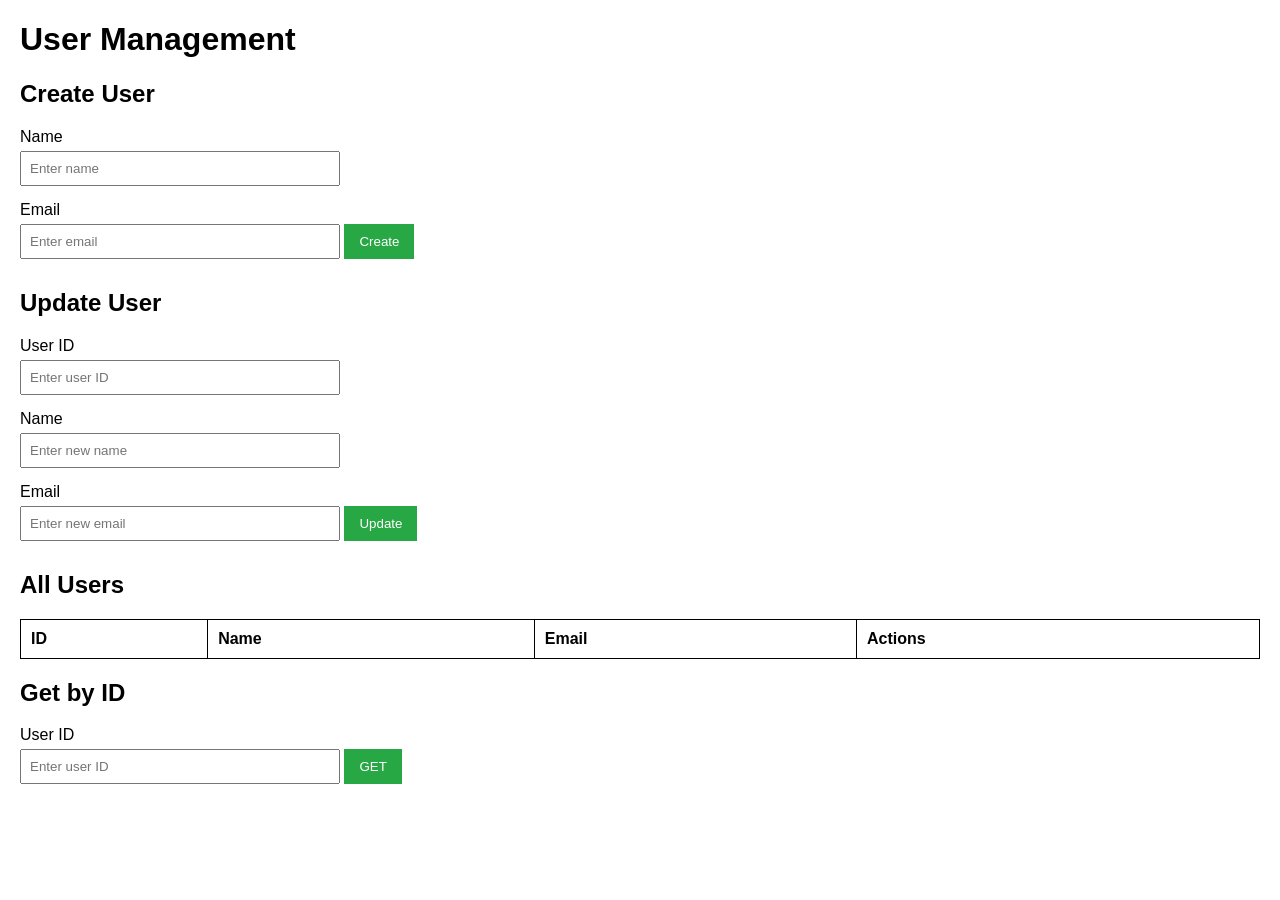
==== static/index.html @ 0af334be "KinoTime" ====
<!DOCTYPE html>
<html lang="en">
<head>
    <meta charset="UTF-8">
    <meta name="viewport" content="width=device-width, initial-scale=1.0">
    <title>CRUD App</title>
    <style>
        body {
            font-family: Arial, sans-serif;
            margin: 20px;
        }
        .form {
            margin-bottom: 20px;
        }
        .form label {
            display: block;
            margin: 5px 0;
        }
        .form input {
            padding: 8px;
            width: 300px;
            margin-bottom: 10px;
        }
        .form button {
            padding: 10px 15px;
            background-color: #28a745;
            color: white;
            border: none;
            cursor: pointer;
        }
        .form button:hover {
            background-color: #218838;
        }
        table {
            width: 100%;
            border-collapse: collapse;
        }
        table, th, td {
            border: 1px solid black;
        }
        th, td {
            padding: 10px;
            text-align: left;
        }
        .delete-button {
            background-color: #dc3545;
            color: white;
            border: none;
            padding: 5px 10px;
            cursor: pointer;
        }
        .delete-button:hover {
            background-color: #c82333;
        }
    </style>
</head>
<body>
<h1>User Management</h1>

<!-- Create User Form -->
<div class="form">
    <h2>Create User</h2>
    <label for="create-name">Name</label>
    <input type="text" id="create-name" placeholder="Enter name">
    <label for="create-email">Email</label>
    <input type="email" id="create-email" placeholder="Enter email">
    <button onclick="createUser()">Create</button>
</div>

<!-- Update User Form -->
<div class="form">
    <h2>Update User</h2>
    <label for="update-id">User ID</label>
    <input type="text" id="update-id" placeholder="Enter user ID">
    <label for="update-name">Name</label>
    <input type="text" id="update-name" placeholder="Enter new name">
    <label for="update-email">Email</label>
    <input type="email" id="update-email" placeholder="Enter new email">
    <button onclick="updateUser()">Update</button>
</div>

<!-- User List -->
<h2>All Users</h2>
<table>
    <thead>
    <tr>
        <th>ID</th>
        <th>Name</th>
        <th>Email</th>
        <th>Actions</th>
    </tr>
    </thead>
    <tbody id="user-list"></tbody>
</table>

<h2>Get by ID</h2>
<div class="form">
    <label for="id">User ID</label>
    <input type="text" id="id" placeholder="Enter user ID">
    <button onclick="getUser()">GET</button>
</div>
<div class="get-by-id"></div>

<script>
    async function fetchUsers() {
        const response = await fetch('/users');
        const data = await response.json();

        const userList = document.getElementById('user-list');
        userList.innerHTML = '';

        data.data.forEach(user => {
            const row = document.createElement('tr');

            row.innerHTML = `
            <td>${user.id}</td>
            <td>${user.name}</td>
            <td>${user.email}</td>
            <td>
                <button class="delete-button" onclick="deleteUser(${user.id})">Delete</button>
            </td>
        `;

            userList.appendChild(row);
        });
    }

    async function createUser() {
        const name = document.getElementById('create-name').value;
        const email = document.getElementById('create-email').value;

        const response = await fetch('/users', {
            method: 'POST',
            headers: { 'Content-Type': 'application/json' },
            body: JSON.stringify({ Name: name, Email: email }),
        });

        if (response.ok) {
            alert('User created successfully!');
            fetchUsers();
        } else {
            alert('Failed to create user.');
        }
    }

    async function updateUser() {
        const id = document.getElementById('update-id').value;
        const name = document.getElementById('update-name').value;
        const email = document.getElementById('update-email').value;

        const response = await fetch(`/users/${id}`, {
            method: 'PUT',
            headers: { 'Content-Type': 'application/json' },
            body: JSON.stringify({ Name: name, Email: email }),
        });

        if (response.ok) {
            alert('User updated successfully!');
            fetchUsers();
        } else {
            alert('Failed to update user.');
        }
    }

    async function deleteUser(id) {
        const response = await fetch(`/users/${id}`, {
            method: 'DELETE',
        });

        if (response.ok) {
            alert('User deleted successfully!');
            fetchUsers();
        } else {
            alert('Failed to delete user.');
        }
    }

    async function getUser() {
        // Получение значения ID из поля ввода
        const id = document.getElementById('id').value;

        if (!id) {
            alert('Please enter a valid User ID.');
            return;
        }

        const response = await fetch(`/users/${id}`, {
            method: 'GET',
        });

        if (!response.ok) {
            alert('Failed to get user.');
            return;
        }

        const data = await response.json();

        if (data && data.data) {
            const user = data.data; // Данные о пользователе

            const userInfo = document.querySelector('.get-by-id');
            userInfo.innerHTML = `
            <p><strong>ID:</strong> ${user.id}</p>
            <p><strong>Name:</strong> ${user.name}</p>
            <p><strong>Email:</strong> ${user.email}</p>
        `;
        } else {
            alert('User not found.');
        }
    }

    // Fetch and display users on page load
    fetchUsers();
</script>
</body>
</html>
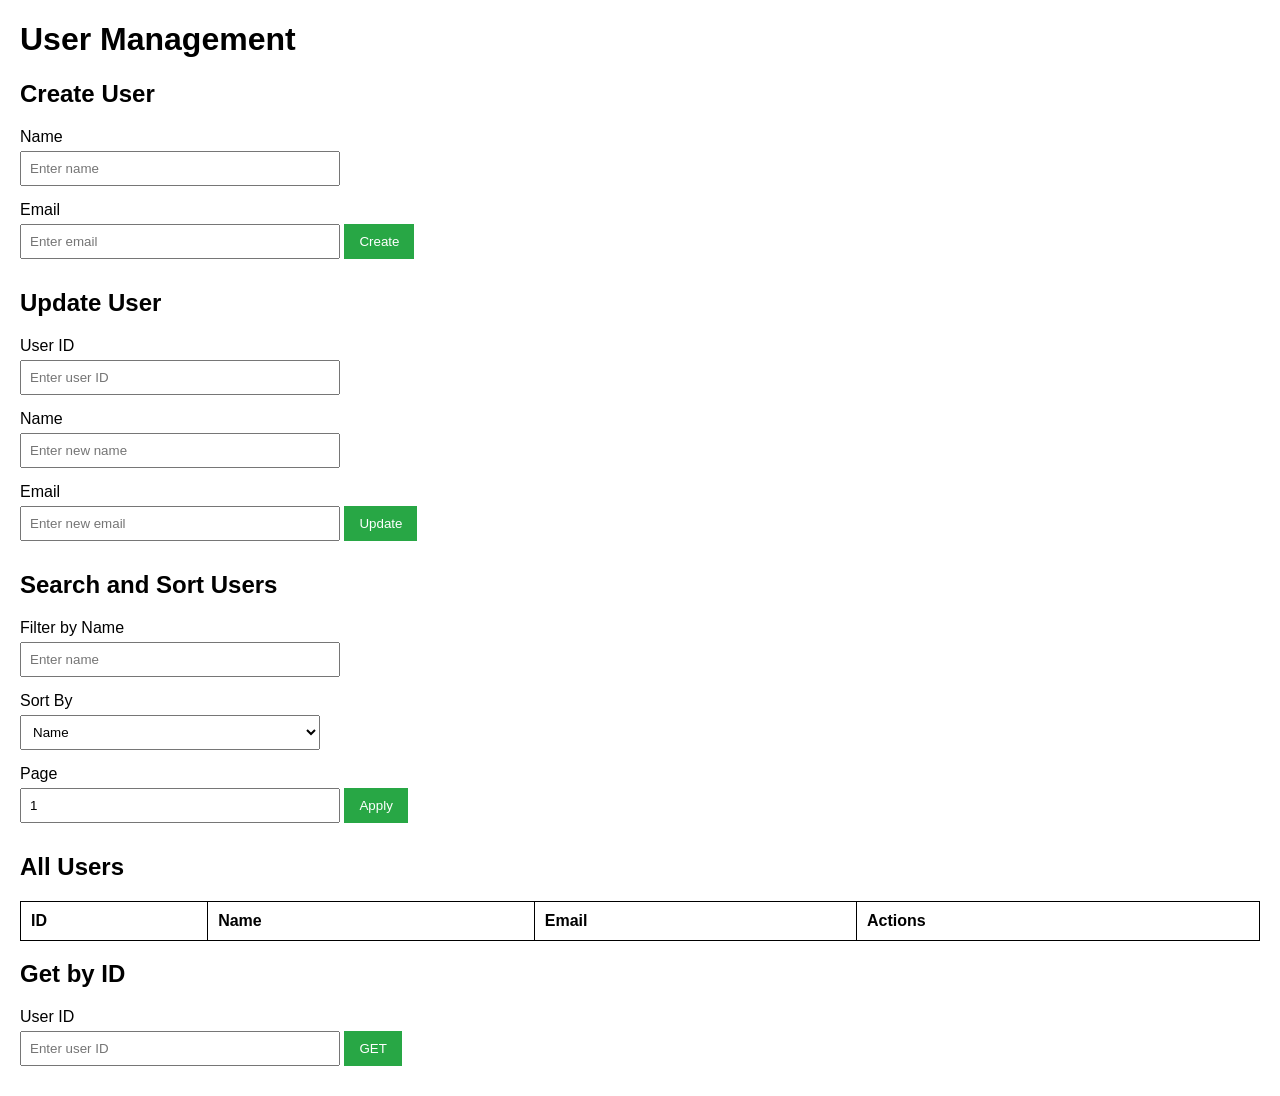
==== commit 1e96fd52: "2 assignment" ====
--- a/static/index.html
+++ b/static/index.html
@@ -3,7 +3,7 @@
 <head>
     <meta charset="UTF-8">
     <meta name="viewport" content="width=device-width, initial-scale=1.0">
-    <title>CRUD App</title>
+    <title>User Management</title>
     <style>
         body {
             font-family: Arial, sans-serif;
@@ -16,7 +16,7 @@
             display: block;
             margin: 5px 0;
         }
-        .form input {
+        .form input, .form select {
             padding: 8px;
             width: 300px;
             margin-bottom: 10px;
@@ -77,6 +77,25 @@
     <label for="update-email">Email</label>
     <input type="email" id="update-email" placeholder="Enter new email">
     <button onclick="updateUser()">Update</button>
+</div>
+
+<!-- Filter, Sort, and Pagination Form -->
+<div class="form">
+    <h2>Search and Sort Users</h2>
+    <label for="filter">Filter by Name</label>
+    <input type="text" id="filter" name="filter" placeholder="Enter name">
+
+    <label for="sort">Sort By</label>
+    <select id="sort" name="sort">
+        <option value="name">Name</option>
+        <option value="email">Email</option>
+        <option value="created_at">Created At</option>
+    </select>
+
+    <label for="page">Page</label>
+    <input type="number" id="page" name="page" min="1" value="1">
+
+    <button onclick="applyFilters()">Apply</button>
 </div>
 
 <!-- User List -->
@@ -102,25 +121,32 @@
 <div class="get-by-id"></div>
 
 <script>
-    async function fetchUsers() {
-        const response = await fetch('/users');
+    async function fetchUsers(filter = '', sort = '', page = 1) {
+        const url = new URL('/users', window.location.origin);
+        if (filter) url.searchParams.append('filter', filter);
+        if (sort) url.searchParams.append('sort', sort);
+        url.searchParams.append('page', page);
+
+        const response = await fetch(url);
+        if (!response.ok) {
+            alert('Failed to fetch users.');
+            return;
+        }
+
         const data = await response.json();
-
         const userList = document.getElementById('user-list');
         userList.innerHTML = '';
 
         data.data.forEach(user => {
             const row = document.createElement('tr');
-
             row.innerHTML = `
-            <td>${user.id}</td>
-            <td>${user.name}</td>
-            <td>${user.email}</td>
-            <td>
-                <button class="delete-button" onclick="deleteUser(${user.id})">Delete</button>
-            </td>
-        `;
-
+                <td>${user.id}</td>
+                <td>${user.name}</td>
+                <td>${user.email}</td>
+                <td>
+                    <button class="delete-button" onclick="deleteUser(${user.id})">Delete</button>
+                </td>
+            `;
             userList.appendChild(row);
         });
     }
@@ -132,14 +158,15 @@
         const response = await fetch('/users', {
             method: 'POST',
             headers: { 'Content-Type': 'application/json' },
-            body: JSON.stringify({ Name: name, Email: email }),
+            body: JSON.stringify({ name: name, email: email }),
         });
 
         if (response.ok) {
             alert('User created successfully!');
-            fetchUsers();
-        } else {
-            alert('Failed to create user.');
+            fetchUsers(); // Обновляем список пользователей
+        } else {
+            const errorText = await response.text();
+            alert(`Failed to create user: ${errorText}`);
         }
     }
 
@@ -151,14 +178,15 @@
         const response = await fetch(`/users/${id}`, {
             method: 'PUT',
             headers: { 'Content-Type': 'application/json' },
-            body: JSON.stringify({ Name: name, Email: email }),
+            body: JSON.stringify({ name: name, email: email }),
         });
 
         if (response.ok) {
             alert('User updated successfully!');
-            fetchUsers();
-        } else {
-            alert('Failed to update user.');
+            fetchUsers(); // Обновляем список пользователей
+        } else {
+            const errorText = await response.text();
+            alert(`Failed to update user: ${errorText}`);
         }
     }
 
@@ -169,14 +197,22 @@
 
         if (response.ok) {
             alert('User deleted successfully!');
-            fetchUsers();
-        } else {
-            alert('Failed to delete user.');
-        }
+            fetchUsers(); // Обновляем список пользователей
+        } else {
+            const errorText = await response.text();
+            alert(`Failed to delete user: ${errorText}`);
+        }
+    }
+
+    function applyFilters() {
+        const filter = document.getElementById('filter').value;
+        const sort = document.getElementById('sort').value;
+        const page = document.getElementById('page').value;
+
+        fetchUsers(filter, sort, page);
     }
 
     async function getUser() {
-        // Получение значения ID из поля ввода
         const id = document.getElementById('id').value;
 
         if (!id) {
@@ -196,7 +232,7 @@
         const data = await response.json();
 
         if (data && data.data) {
-            const user = data.data; // Данные о пользователе
+            const user = data.data;
 
             const userInfo = document.querySelector('.get-by-id');
             userInfo.innerHTML = `
@@ -209,7 +245,7 @@
         }
     }
 
-    // Fetch and display users on page load
+    // Initial load
     fetchUsers();
 </script>
 </body>
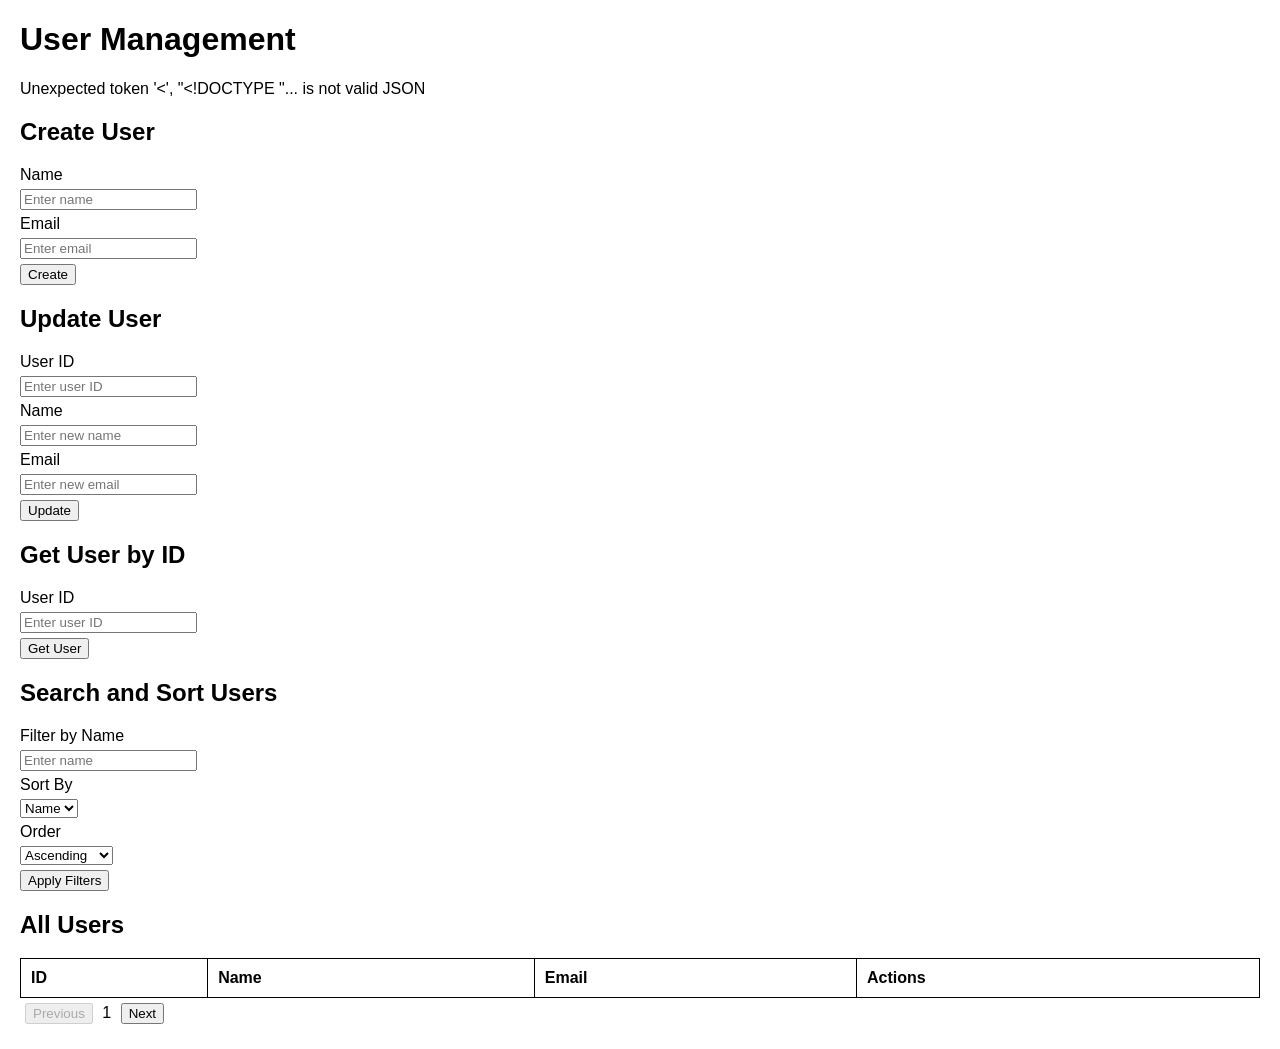
==== commit 6fbc23a0: "фронт" ====
--- a/static/index.html
+++ b/static/index.html
@@ -9,27 +9,12 @@
             font-family: Arial, sans-serif;
             margin: 20px;
         }
-        .form {
+        .form, .pagination, .error {
             margin-bottom: 20px;
         }
-        .form label {
+        .form label, .form input, .form select, .form button {
             display: block;
             margin: 5px 0;
-        }
-        .form input, .form select {
-            padding: 8px;
-            width: 300px;
-            margin-bottom: 10px;
-        }
-        .form button {
-            padding: 10px 15px;
-            background-color: #28a745;
-            color: white;
-            border: none;
-            cursor: pointer;
-        }
-        .form button:hover {
-            background-color: #218838;
         }
         table {
             width: 100%;
@@ -42,20 +27,31 @@
             padding: 10px;
             text-align: left;
         }
-        .delete-button {
+        .delete-button, .update-button {
             background-color: #dc3545;
             color: white;
             border: none;
             padding: 5px 10px;
             cursor: pointer;
         }
+        .update-button {
+            background-color: #007bff;
+        }
         .delete-button:hover {
             background-color: #c82333;
+        }
+        .update-button:hover {
+            background-color: #0056b3;
+        }
+        .pagination button {
+            margin: 5px;
         }
     </style>
 </head>
 <body>
 <h1>User Management</h1>
+
+<div class="error" id="error-message"></div>
 
 <!-- Create User Form -->
 <div class="form">
@@ -79,23 +75,31 @@
     <button onclick="updateUser()">Update</button>
 </div>
 
-<!-- Filter, Sort, and Pagination Form -->
+<!-- Get User by ID -->
+<div class="form">
+    <h2>Get User by ID</h2>
+    <label for="get-id">User ID</label>
+    <input type="text" id="get-id" placeholder="Enter user ID">
+    <button onclick="getUserById()">Get User</button>
+    <div id="user-details"></div>
+</div>
+
+<!-- Filter, Sort, and Pagination -->
 <div class="form">
     <h2>Search and Sort Users</h2>
-    <label for="filter">Filter by Name</label>
-    <input type="text" id="filter" name="filter" placeholder="Enter name">
-
-    <label for="sort">Sort By</label>
-    <select id="sort" name="sort">
+    <label for="filter-name">Filter by Name</label>
+    <input type="text" id="filter-name" placeholder="Enter name">
+    <label for="sort-field">Sort By</label>
+    <select id="sort-field">
         <option value="name">Name</option>
         <option value="email">Email</option>
-        <option value="created_at">Created At</option>
     </select>
-
-    <label for="page">Page</label>
-    <input type="number" id="page" name="page" min="1" value="1">
-
-    <button onclick="applyFilters()">Apply</button>
+    <label for="sort-order">Order</label>
+    <select id="sort-order">
+        <option value="asc">Ascending</option>
+        <option value="desc">Descending</option>
+    </select>
+    <button onclick="applyFilters()">Apply Filters</button>
 </div>
 
 <!-- User List -->
@@ -112,61 +116,132 @@
     <tbody id="user-list"></tbody>
 </table>
 
-<h2>Get by ID</h2>
-<div class="form">
-    <label for="id">User ID</label>
-    <input type="text" id="id" placeholder="Enter user ID">
-    <button onclick="getUser()">GET</button>
-</div>
-<div class="get-by-id"></div>
+<!-- Pagination -->
+<div class="pagination">
+    <button id="prev-page" onclick="prevPage()" disabled>Previous</button>
+    <span id="current-page">1</span>
+    <button id="next-page" onclick="nextPage()">Next</button>
+</div>
 
 <script>
-    async function fetchUsers(filter = '', sort = '', page = 1) {
-        const url = new URL('/users', window.location.origin);
-        if (filter) url.searchParams.append('filter', filter);
-        if (sort) url.searchParams.append('sort', sort);
-        url.searchParams.append('page', page);
-
-        const response = await fetch(url);
-        if (!response.ok) {
-            alert('Failed to fetch users.');
-            return;
-        }
-
-        const data = await response.json();
+    let currentPage = 1; // Текущая страница
+    const limit = 2;    // Количество пользователей на странице
+    let allUsers = []; // Все пользователи, загруженные с сервера
+
+    async function fetchUsers() {
+        const filterName = document.getElementById('filter-name').value;
+        const sortField = document.getElementById('sort-field').value;
+        const sortOrder = document.getElementById('sort-order').value;
+
+        try {
+            // Формируем URL для запроса к API
+            const response = await fetch(`/users?name=${filterName}&sort=${sortField}&order=${sortOrder}`);
+            if (!response.ok) throw new Error('Failed to fetch users.');
+
+            const data = await response.json();
+
+            // Сохраняем всех пользователей в allUsers
+            allUsers = data.data || [];
+
+            // Отображаем первую страницу
+            displayPage(currentPage);
+
+            // Обновляем состояние кнопок пагинации
+            updatePaginationButtons();
+        } catch (error) {
+            displayError(error.message);
+        }
+    }
+
+    function displayPage(page) {
         const userList = document.getElementById('user-list');
         userList.innerHTML = '';
 
-        data.data.forEach(user => {
+        // Вычисляем начальный и конечный индексы для отображения
+        const startIndex = (page - 1) * limit;
+        const endIndex = startIndex + limit;
+        const usersToDisplay = allUsers.slice(startIndex, endIndex);
+
+        if (usersToDisplay.length === 0) {
+            userList.innerHTML = '<tr><td colspan="4">No users found.</td></tr>';
+            return;
+        }
+
+        usersToDisplay.forEach(user => {
             const row = document.createElement('tr');
             row.innerHTML = `
-                <td>${user.id}</td>
-                <td>${user.name}</td>
-                <td>${user.email}</td>
-                <td>
-                    <button class="delete-button" onclick="deleteUser(${user.id})">Delete</button>
-                </td>
-            `;
+                    <td>${user.id}</td>
+                    <td>${user.name}</td>
+                    <td>${user.email}</td>
+                    <td>
+                        <button class="delete-button" onclick="deleteUser(${user.id})">Delete</button>
+                        <button class="update-button" onclick="populateUpdateForm(${user.id}, '${user.name}', '${user.email}')">Update</button>
+                    </td>
+                `;
             userList.appendChild(row);
         });
+    }
+
+    function updatePaginationButtons() {
+        const prevButton = document.getElementById('prev-page');
+        const nextButton = document.getElementById('next-page');
+
+        prevButton.disabled = currentPage <= 1;
+        nextButton.disabled = currentPage >= Math.ceil(allUsers.length / limit);
+
+        document.getElementById('current-page').textContent = currentPage;
+    }
+
+    function prevPage() {
+        if (currentPage > 1) {
+            currentPage--;
+            displayPage(currentPage);
+            updatePaginationButtons();
+        }
+    }
+
+    function nextPage() {
+        if (currentPage < Math.ceil(allUsers.length / limit)) {
+            currentPage++;
+            displayPage(currentPage);
+            updatePaginationButtons();
+        }
+    }
+
+    function applyFilters() {
+        currentPage = 1;
+        fetchUsers();
     }
 
     async function createUser() {
         const name = document.getElementById('create-name').value;
         const email = document.getElementById('create-email').value;
 
-        const response = await fetch('/users', {
-            method: 'POST',
-            headers: { 'Content-Type': 'application/json' },
-            body: JSON.stringify({ name: name, email: email }),
-        });
-
-        if (response.ok) {
+        try {
+            const response = await fetch('/users', {
+                method: 'POST',
+                headers: { 'Content-Type': 'application/json' },
+                body: JSON.stringify({ name, email })
+            });
+
+            if (!response.ok) throw new Error('Failed to create user.');
+
             alert('User created successfully!');
-            fetchUsers(); // Обновляем список пользователей
-        } else {
-            const errorText = await response.text();
-            alert(`Failed to create user: ${errorText}`);
+            fetchUsers();
+        } catch (error) {
+            displayError(error.message);
+        }
+    }
+
+    async function deleteUser(id) {
+        try {
+            const response = await fetch(`/users/${id}`, { method: 'DELETE' });
+            if (!response.ok) throw new Error('Failed to delete user.');
+
+            alert('User deleted successfully!');
+            fetchUsers();
+        } catch (error) {
+            displayError(error.message);
         }
     }
 
@@ -175,77 +250,60 @@
         const name = document.getElementById('update-name').value;
         const email = document.getElementById('update-email').value;
 
-        const response = await fetch(`/users/${id}`, {
-            method: 'PUT',
-            headers: { 'Content-Type': 'application/json' },
-            body: JSON.stringify({ name: name, email: email }),
-        });
-
-        if (response.ok) {
+        try {
+            const response = await fetch(`/users/${id}`, {
+                method: 'PUT',
+                headers: { 'Content-Type': 'application/json' },
+                body: JSON.stringify({ name, email })
+            });
+
+            if (!response.ok) throw new Error('Failed to update user.');
+
             alert('User updated successfully!');
-            fetchUsers(); // Обновляем список пользователей
-        } else {
-            const errorText = await response.text();
-            alert(`Failed to update user: ${errorText}`);
-        }
-    }
-
-    async function deleteUser(id) {
-        const response = await fetch(`/users/${id}`, {
-            method: 'DELETE',
-        });
-
-        if (response.ok) {
-            alert('User deleted successfully!');
-            fetchUsers(); // Обновляем список пользователей
-        } else {
-            const errorText = await response.text();
-            alert(`Failed to delete user: ${errorText}`);
-        }
-    }
-
-    function applyFilters() {
-        const filter = document.getElementById('filter').value;
-        const sort = document.getElementById('sort').value;
-        const page = document.getElementById('page').value;
-
-        fetchUsers(filter, sort, page);
-    }
-
-    async function getUser() {
-        const id = document.getElementById('id').value;
-
-        if (!id) {
-            alert('Please enter a valid User ID.');
-            return;
-        }
-
-        const response = await fetch(`/users/${id}`, {
-            method: 'GET',
-        });
-
-        if (!response.ok) {
-            alert('Failed to get user.');
-            return;
-        }
-
-        const data = await response.json();
-
-        if (data && data.data) {
+            fetchUsers();
+        } catch (error) {
+            displayError(error.message);
+        }
+    }
+
+    async function getUserById() {
+        const id = document.getElementById('get-id').value;
+
+        try {
+            const response = await fetch(`/users/${id}`);
+            if (!response.ok) throw new Error('Failed to get user.');
+
+            const data = await response.json();
+
             const user = data.data;
-
-            const userInfo = document.querySelector('.get-by-id');
-            userInfo.innerHTML = `
-            <p><strong>ID:</strong> ${user.id}</p>
-            <p><strong>Name:</strong> ${user.name}</p>
-            <p><strong>Email:</strong> ${user.email}</p>
-        `;
-        } else {
-            alert('User not found.');
-        }
-    }
-
-    // Initial load
+            if (user) {
+                const userDetails = document.getElementById('user-details');
+                userDetails.innerHTML = `
+                    <p><strong>ID:</strong> ${user.id}</p>
+                    <p><strong>Name:</strong> ${user.name}</p>
+                    <p><strong>Email:</strong> ${user.email}</p>
+                `;
+            } else {
+                throw new Error('User not found.');
+            }
+        } catch (error) {
+            displayError(error.message);
+        }
+    }
+
+    function populateUpdateForm(id, name, email) {
+        document.getElementById('update-id').value = id;
+        document.getElementById('update-name').value = name;
+        document.getElementById('update-email').value = email;
+    }
+
+    function displayError(message) {
+        const errorDiv = document.getElementById('error-message');
+        errorDiv.textContent = message;
+        setTimeout(() => errorDiv.textContent = '', 5000);
+    }
+
+    // Initial fetch
     fetchUsers();
 </script>
 </body>
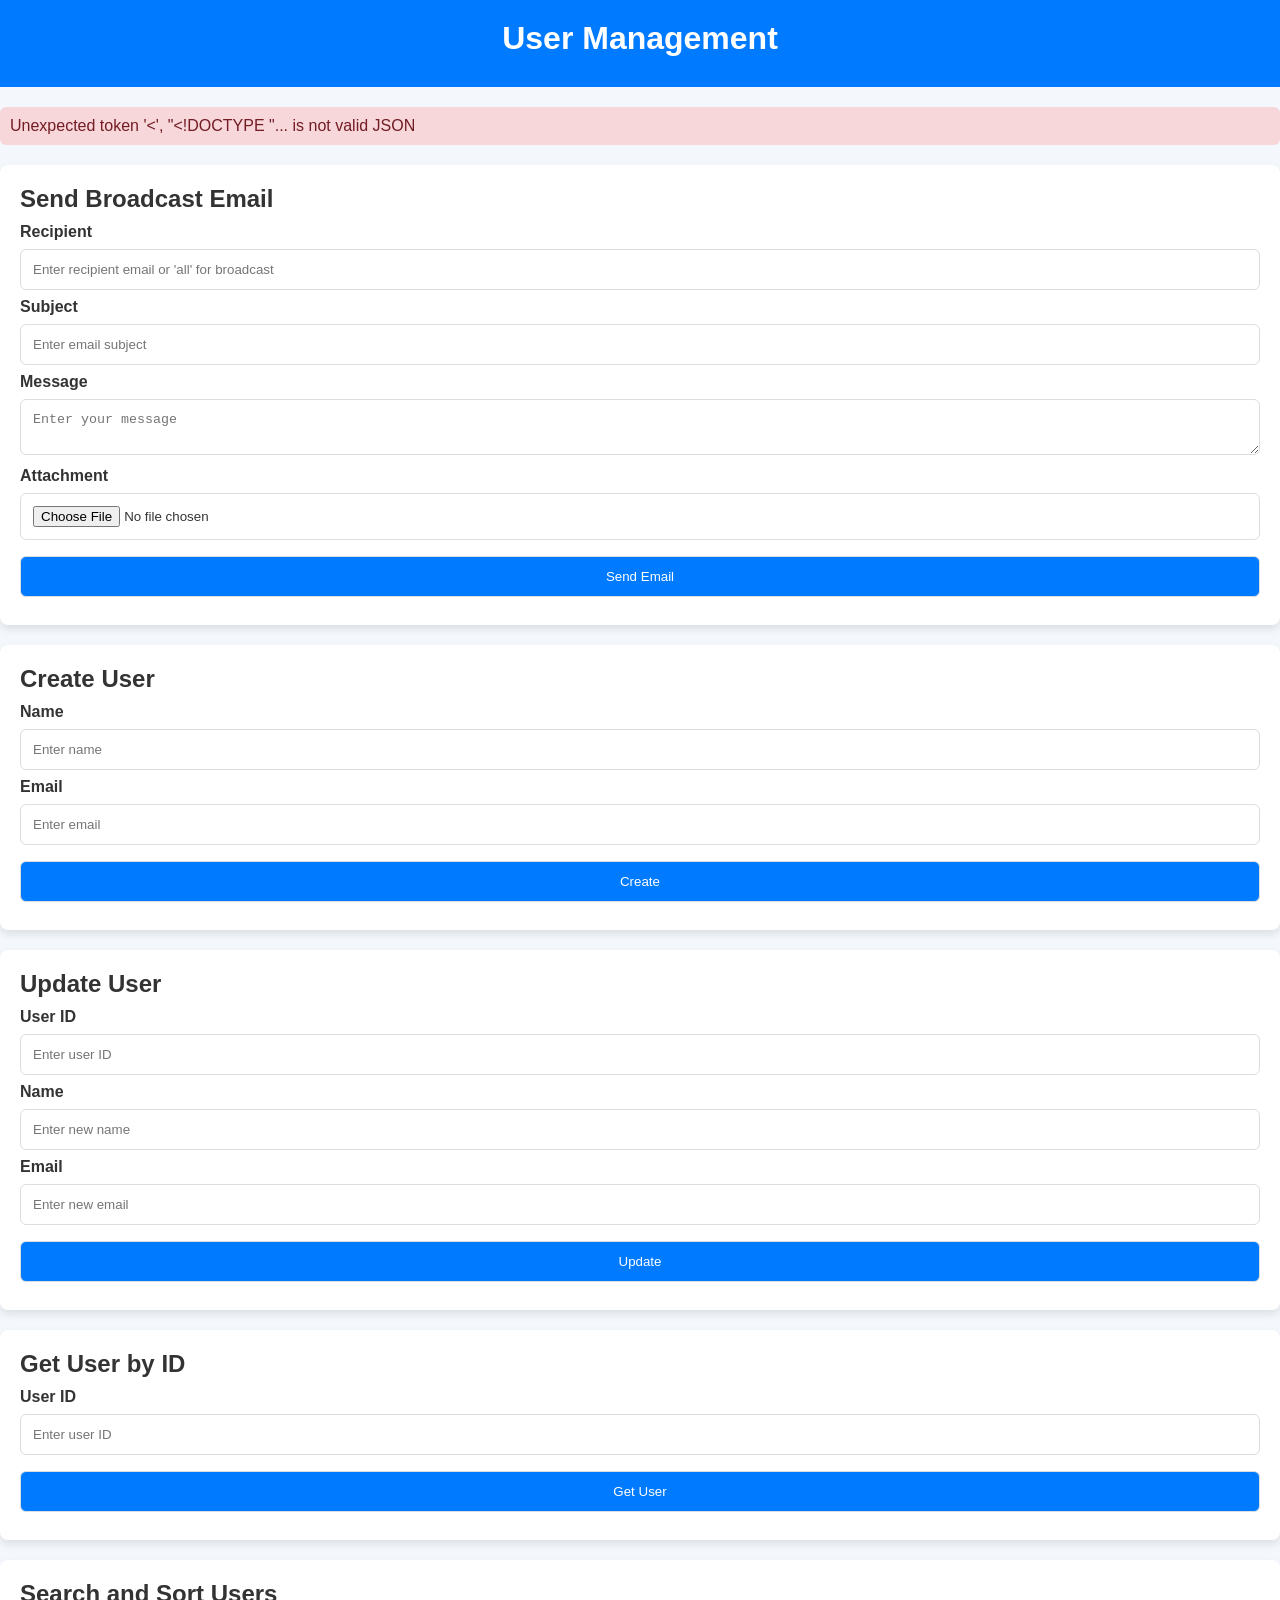
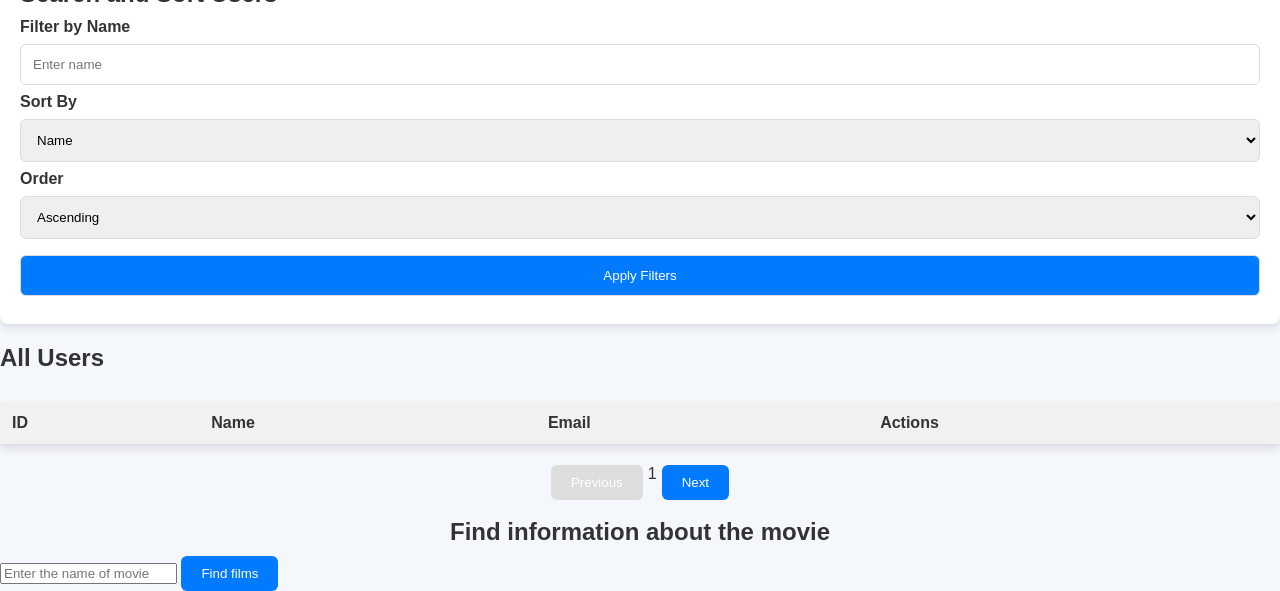
==== commit f4e6223a: "Initial commit" ====
--- a/static/index.html
+++ b/static/index.html
@@ -6,52 +6,163 @@
     <title>User Management</title>
     <style>
         body {
-            font-family: Arial, sans-serif;
-            margin: 20px;
-        }
-        .form, .pagination, .error {
-            margin-bottom: 20px;
-        }
-        .form label, .form input, .form select, .form button {
-            display: block;
-            margin: 5px 0;
-        }
+            font-family: 'Arial', sans-serif;
+            background-color: #f4f7fc;
+            margin: 0;
+            padding: 0;
+            color: #333;
+        }
+
+        header {
+            background-color: #007bff;
+            color: white;
+            padding: 20px 0;
+            text-align: center;
+        }
+
+        h1, h2 {
+            margin: 0;
+            padding-bottom: 10px;
+        }
+
+        .form {
+            background-color: white;
+            padding: 20px;
+            margin: 20px 0;
+            border-radius: 8px;
+            box-shadow: 0 4px 8px rgba(0, 0, 0, 0.1);
+        }
+
+        .form label {
+            font-weight: bold;
+            margin-top: 10px;
+        }
+
+        .form input, .form select, .form button, .form textarea {
+            width: 100%;
+            padding: 12px;
+            margin: 8px 0;
+            border: 1px solid #ddd;
+            border-radius: 6px;
+            box-sizing: border-box;
+        }
+
+        .form input:focus, .form select:focus, .form textarea:focus {
+            border-color: #007bff;
+            outline: none;
+        }
+
+        button {
+            background-color: #007bff;
+            color: white;
+            border: none;
+            padding: 10px 20px;
+            border-radius: 6px;
+            cursor: pointer;
+            transition: background-color 0.3s;
+        }
+
+        button:hover {
+            background-color: #0056b3;
+        }
+
+        .error {
+            background-color: #f8d7da;
+            color: #721c24;
+            padding: 10px;
+            border-radius: 6px;
+            margin: 20px 0;
+        }
+
+        .delete-button, .update-button {
+            padding: 8px 15px;
+            border-radius: 6px;
+            color: white;
+            cursor: pointer;
+        }
+
+        .delete-button {
+            background-color: #dc3545;
+        }
+
+        .update-button {
+            background-color: #007bff;
+        }
+
+        .delete-button:hover {
+            background-color: #c82333;
+        }
+
+        .update-button:hover {
+            background-color: #0056b3;
+        }
+
         table {
             width: 100%;
             border-collapse: collapse;
-        }
-        table, th, td {
-            border: 1px solid black;
-        }
+            margin-top: 20px;
+            background-color: white;
+            box-shadow: 0 4px 8px rgba(0, 0, 0, 0.1);
+        }
+
         th, td {
-            padding: 10px;
+            padding: 12px;
             text-align: left;
-        }
-        .delete-button, .update-button {
-            background-color: #dc3545;
+            border-bottom: 1px solid #ddd;
+        }
+
+        th {
+            background-color: #f1f1f1;
+        }
+
+        .pagination {
+            display: flex;
+            justify-content: center;
+            margin-top: 20px;
+        }
+
+        .pagination button {
+            padding: 10px 20px;
+            margin: 0 5px;
+            border: none;
+            border-radius: 6px;
+            background-color: #007bff;
             color: white;
-            border: none;
-            padding: 5px 10px;
             cursor: pointer;
-        }
-        .update-button {
-            background-color: #007bff;
-        }
-        .delete-button:hover {
-            background-color: #c82333;
-        }
-        .update-button:hover {
+            transition: background-color 0.3s;
+        }
+
+        .pagination button:disabled {
+            background-color: #ddd;
+            cursor: not-allowed;
+        }
+
+        .pagination button:hover:not(:disabled) {
             background-color: #0056b3;
         }
-        .pagination button {
-            margin: 5px;
-        }
+
     </style>
 </head>
 <body>
-<h1>User Management</h1>
+<header>
+    <h1>User Management</h1>
+</header>
 
 <div class="error" id="error-message"></div>
+
+<!-- Email Broadcast Form -->
+<div class="form">
+    <h2>Send Broadcast Email</h2>
+    <label for="email-to">Recipient</label>
+    <input type="text" id="email-to" placeholder="Enter recipient email or 'all' for broadcast">
+    <label for="email-subject">Subject</label>
+    <input type="text" id="email-subject" placeholder="Enter email subject">
+    <label for="email-body">Message</label>
+    <textarea id="email-body" placeholder="Enter your message"></textarea>
+    <label for="email-file">Attachment</label>
+    <input type="file" id="email-file">
+    <button onclick="sendBroadcastEmail()">Send Email</button>
+</div>
 
 <!-- Create User Form -->
 <div class="form">
@@ -122,11 +233,18 @@
     <span id="current-page">1</span>
     <button id="next-page" onclick="nextPage()">Next</button>
 </div>
+<br>
+<h2 align="center">Find information about the movie</h2>
+<div id="movieContainer">
+    <input type="text" id="movieTitle" placeholder="Enter the name of movie">
+    <button id="getMovieBtn">Find films</button>
+    <div id="movieInfo"></div>
+</div>
 
 <script>
     let currentPage = 1; // Текущая страница
-    const limit = 2;    // Количество пользователей на странице
-    let allUsers = []; // Все пользователи, загруженные с сервера
+    const limit = 10;     // Количество пользователей на странице
+    let totalPages = 6;  // Общее количество страниц
 
     async function fetchUsers() {
         const filterName = document.getElementById('filter-name').value;
@@ -135,16 +253,16 @@
 
         try {
             // Формируем URL для запроса к API
-            const response = await fetch(`/users?name=${filterName}&sort=${sortField}&order=${sortOrder}`);
+            const response = await fetch(`/users?page=${currentPage}&limit=${limit}&name=${filterName}&sort=${sortField}&order=${sortOrder}`);
             if (!response.ok) throw new Error('Failed to fetch users.');
 
             const data = await response.json();
 
-            // Сохраняем всех пользователей в allUsers
-            allUsers = data.data || [];
-
-            // Отображаем первую страницу
-            displayPage(currentPage);
+            // Сохраняем общее количество страниц
+            totalPages = data.totalPages || 1;
+
+            // Отображаем текущую страницу
+            displayUsers(data.data || []);
 
             // Обновляем состояние кнопок пагинации
             updatePaginationButtons();
@@ -153,31 +271,26 @@
         }
     }
 
-    function displayPage(page) {
+    function displayUsers(users) {
         const userList = document.getElementById('user-list');
         userList.innerHTML = '';
 
-        // Вычисляем начальный и конечный индексы для отображения
-        const startIndex = (page - 1) * limit;
-        const endIndex = startIndex + limit;
-        const usersToDisplay = allUsers.slice(startIndex, endIndex);
-
-        if (usersToDisplay.length === 0) {
+        if (users.length === 0) {
             userList.innerHTML = '<tr><td colspan="4">No users found.</td></tr>';
             return;
         }
 
-        usersToDisplay.forEach(user => {
+        users.forEach(user => {
             const row = document.createElement('tr');
             row.innerHTML = `
-                    <td>${user.id}</td>
-                    <td>${user.name}</td>
-                    <td>${user.email}</td>
-                    <td>
-                        <button class="delete-button" onclick="deleteUser(${user.id})">Delete</button>
-                        <button class="update-button" onclick="populateUpdateForm(${user.id}, '${user.name}', '${user.email}')">Update</button>
-                    </td>
-                `;
+                <td>${user.id}</td>
+                <td>${user.name}</td>
+                <td>${user.email}</td>
+                <td>
+                    <button class="delete-button" onclick="deleteUser(${user.id})">Delete</button>
+                    <button class="update-button" onclick="populateUpdateForm(${user.id}, '${user.name}', '${user.email}')">Update</button>
+                </td>
+            `;
             userList.appendChild(row);
         });
     }
@@ -187,7 +300,7 @@
         const nextButton = document.getElementById('next-page');
 
         prevButton.disabled = currentPage <= 1;
-        nextButton.disabled = currentPage >= Math.ceil(allUsers.length / limit);
+        nextButton.disabled = currentPage >= totalPages;
 
         document.getElementById('current-page').textContent = currentPage;
     }
@@ -195,16 +308,14 @@
     function prevPage() {
         if (currentPage > 1) {
             currentPage--;
-            displayPage(currentPage);
-            updatePaginationButtons();
+            fetchUsers();
         }
     }
 
     function nextPage() {
-        if (currentPage < Math.ceil(allUsers.length / limit)) {
+        if (currentPage < totalPages) {
             currentPage++;
-            displayPage(currentPage);
-            updatePaginationButtons();
+            fetchUsers();
         }
     }
 
@@ -305,6 +416,88 @@
 
     // Initial fetch
     fetchUsers();
+    async function sendBroadcastEmail() {
+        const to = document.getElementById('email-to').value.trim();
+        const subject = document.getElementById('email-subject').value.trim();
+        const body = document.getElementById('email-body').value.trim();
+        const fileInput = document.getElementById('email-file');
+
+        if (!to || !subject || !body) {
+            alert('Please fill in all required fields.');
+            return;
+        }
+
+        const formData = new FormData();
+        formData.append('json', JSON.stringify({ to, subject, body }));
+
+        if (fileInput.files.length > 0) {
+            formData.append('file', fileInput.files[0]);
+        }
+
+        try {
+            const response = await fetch('/send-email', {
+                method: 'POST',
+                body: formData,
+            });
+
+            if (!response.ok) {
+                const errorText = await response.text();
+                throw new Error(`Server error: ${errorText}`);
+            }
+
+            const data = await response.json();
+            alert(data.message || 'Email sent successfully!');
+        } catch (error) {
+            console.error('Error sending email:', error);
+            alert(error.message || 'An error occurred while sending the email.');
+        }
+    }
+    const apiKey = '2d5c7316';
+    const getMovieBtn = document.getElementById('getMovieBtn');
+    const movieTitleInput = document.getElementById('movieTitle');
+    const movieInfo = document.getElementById('movieInfo');
+
+    // Функция для получения данных о фильме
+    async function getMovie() {
+        const movieTitle = movieTitleInput.value.trim();
+
+        if (movieTitle === '') {
+            movieInfo.textContent = 'Введите название фильма.';
+            return;
+        }
+
+        // Строка URL должна быть в кавычках
+        const url = `https://www.omdbapi.com/?t=${movieTitle}&apikey=${apiKey}`;
+
+        try {
+            const response = await fetch(url);
+            const data = await response.json();
+
+            if (response.ok && data.Response !== "False") {
+                displayMovie(data);
+            } else {
+                movieInfo.textContent = `Фильм не найден: ${data.Error}`;
+            }
+        } catch (error) {
+            movieInfo.textContent = 'Ошибка сети или API: ' + error.message;
+        }
+    }
+
+    // Функция для отображения данных о фильме
+    function displayMovie(data) {
+        // HTML должен быть строкой, заключённой в кавычки
+        movieInfo.innerHTML = `
+        <h3>${data.Title} (${data.Year})</h3>
+        <p>Genre: ${data.Genre}</p>
+        <p>Rating IMDb: ${data.imdbRating}</p>
+        <p>Director: ${data.Director}</p>
+        <p>Plot: ${data.Plot}</p>
+        <img src="${data.Poster !== 'N/A' ? data.Poster : 'placeholder.jpg'}" alt="Постер фильма">
+    `;
+    }
+
+    // Обработчик события на кнопку
+    getMovieBtn.addEventListener('click', getMovie);
 </script>
 </body>
 </html>
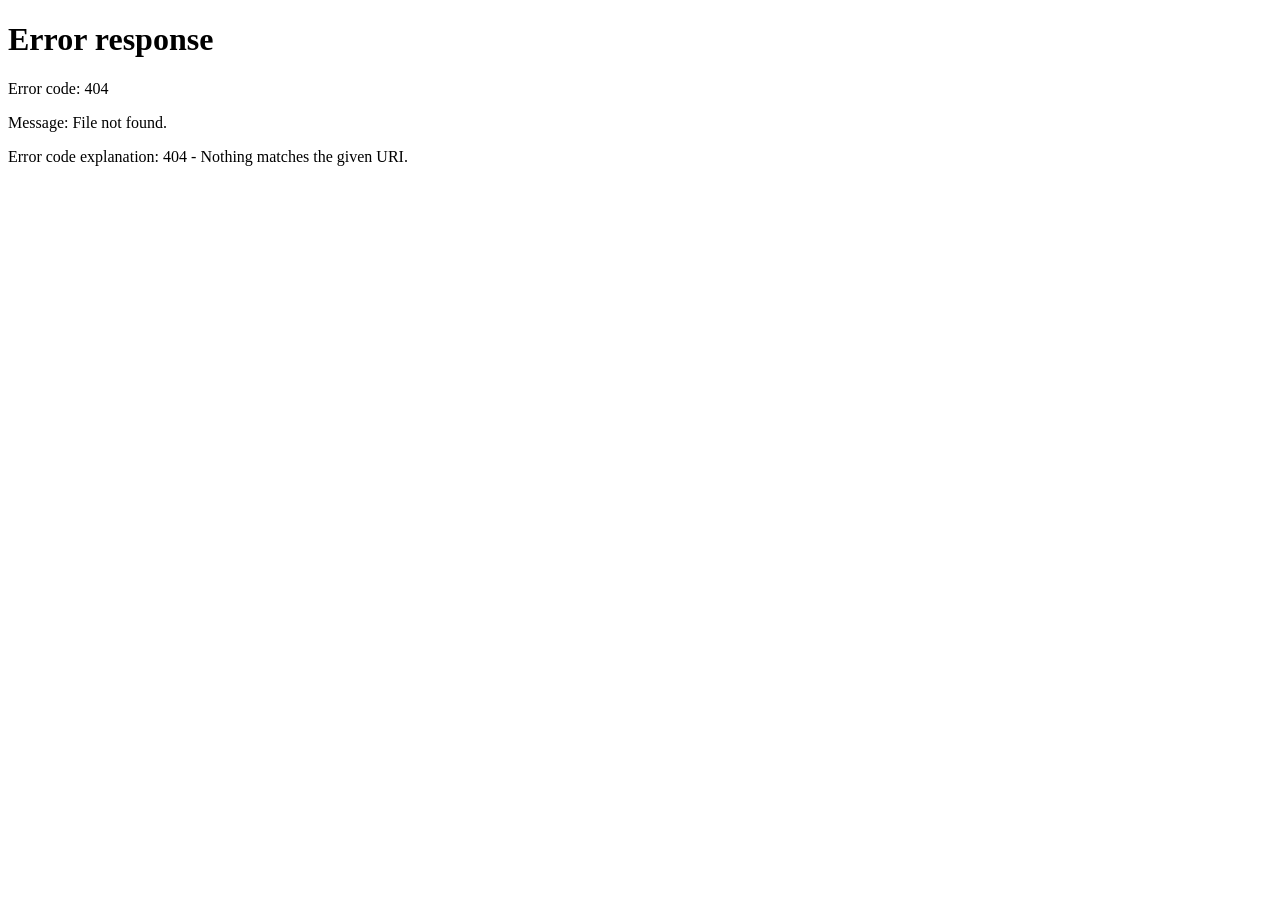
==== commit 478ed33f: "2" ====
--- a/static/index.html
+++ b/static/index.html
@@ -20,36 +20,8 @@
             text-align: center;
         }
 
-        h1, h2 {
-            margin: 0;
-            padding-bottom: 10px;
-        }
-
-        .form {
-            background-color: white;
-            padding: 20px;
-            margin: 20px 0;
-            border-radius: 8px;
-            box-shadow: 0 4px 8px rgba(0, 0, 0, 0.1);
-        }
-
-        .form label {
-            font-weight: bold;
-            margin-top: 10px;
-        }
-
-        .form input, .form select, .form button, .form textarea {
-            width: 100%;
-            padding: 12px;
-            margin: 8px 0;
-            border: 1px solid #ddd;
-            border-radius: 6px;
-            box-sizing: border-box;
-        }
-
-        .form input:focus, .form select:focus, .form textarea:focus {
-            border-color: #007bff;
-            outline: none;
+        .admin-only {
+            display: none; /* Скрываем элементы по умолчанию */
         }
 
         button {
@@ -59,88 +31,11 @@
             padding: 10px 20px;
             border-radius: 6px;
             cursor: pointer;
-            transition: background-color 0.3s;
         }
 
         button:hover {
             background-color: #0056b3;
         }
-
-        .error {
-            background-color: #f8d7da;
-            color: #721c24;
-            padding: 10px;
-            border-radius: 6px;
-            margin: 20px 0;
-        }
-
-        .delete-button, .update-button {
-            padding: 8px 15px;
-            border-radius: 6px;
-            color: white;
-            cursor: pointer;
-        }
-
-        .delete-button {
-            background-color: #dc3545;
-        }
-
-        .update-button {
-            background-color: #007bff;
-        }
-
-        .delete-button:hover {
-            background-color: #c82333;
-        }
-
-        .update-button:hover {
-            background-color: #0056b3;
-        }
-
-        table {
-            width: 100%;
-            border-collapse: collapse;
-            margin-top: 20px;
-            background-color: white;
-            box-shadow: 0 4px 8px rgba(0, 0, 0, 0.1);
-        }
-
-        th, td {
-            padding: 12px;
-            text-align: left;
-            border-bottom: 1px solid #ddd;
-        }
-
-        th {
-            background-color: #f1f1f1;
-        }
-
-        .pagination {
-            display: flex;
-            justify-content: center;
-            margin-top: 20px;
-        }
-
-        .pagination button {
-            padding: 10px 20px;
-            margin: 0 5px;
-            border: none;
-            border-radius: 6px;
-            background-color: #007bff;
-            color: white;
-            cursor: pointer;
-            transition: background-color 0.3s;
-        }
-
-        .pagination button:disabled {
-            background-color: #ddd;
-            cursor: not-allowed;
-        }
-
-        .pagination button:hover:not(:disabled) {
-            background-color: #0056b3;
-        }
-
     </style>
 </head>
 <body>
@@ -148,16 +43,28 @@
     <h1>User Management</h1>
 </header>
 
-<div class="error" id="error-message"></div>
+<div id="user-info">
+    <p>Loading user data...</p>
+</div>
+
+<button onclick="logout()">Logout</button>
+
+<!-- Панель администратора -->
+<div id="admin-panel" class="admin-only">
+    <h2>Admin Panel</h2>
+    <p>Welcome, administrator! Here are your options:</p>
+    <ul>
+        <li><a href="/admin/dashboard">Dashboard</a></li>
+        <li><a href="/admin/users">Manage Users</a></li>
+    </ul>
+</div>
 
 <!-- Email Broadcast Form -->
-<div class="form">
+<div class="form admin-only">
     <h2>Send Broadcast Email</h2>
     <label for="email-to">Recipient</label>
     <input type="text" id="email-to" placeholder="Enter recipient email or 'all' for broadcast">
-    <label for="email-subject">Subject</label>
     <input type="text" id="email-subject" placeholder="Enter email subject">
-    <label for="email-body">Message</label>
     <textarea id="email-body" placeholder="Enter your message"></textarea>
     <label for="email-file">Attachment</label>
     <input type="file" id="email-file">
@@ -165,47 +72,38 @@
 </div>
 
 <!-- Create User Form -->
-<div class="form">
+<div class="form admin-only">
     <h2>Create User</h2>
-    <label for="create-name">Name</label>
     <input type="text" id="create-name" placeholder="Enter name">
-    <label for="create-email">Email</label>
     <input type="email" id="create-email" placeholder="Enter email">
     <button onclick="createUser()">Create</button>
 </div>
 
 <!-- Update User Form -->
-<div class="form">
+<div class="form admin-only">
     <h2>Update User</h2>
-    <label for="update-id">User ID</label>
     <input type="text" id="update-id" placeholder="Enter user ID">
-    <label for="update-name">Name</label>
     <input type="text" id="update-name" placeholder="Enter new name">
-    <label for="update-email">Email</label>
     <input type="email" id="update-email" placeholder="Enter new email">
     <button onclick="updateUser()">Update</button>
 </div>
 
 <!-- Get User by ID -->
-<div class="form">
+<div class="form admin-only">
     <h2>Get User by ID</h2>
-    <label for="get-id">User ID</label>
     <input type="text" id="get-id" placeholder="Enter user ID">
     <button onclick="getUserById()">Get User</button>
     <div id="user-details"></div>
 </div>
 
 <!-- Filter, Sort, and Pagination -->
-<div class="form">
+<div class="form admin-only">
     <h2>Search and Sort Users</h2>
-    <label for="filter-name">Filter by Name</label>
     <input type="text" id="filter-name" placeholder="Enter name">
-    <label for="sort-field">Sort By</label>
     <select id="sort-field">
         <option value="name">Name</option>
         <option value="email">Email</option>
     </select>
-    <label for="sort-order">Order</label>
     <select id="sort-order">
         <option value="asc">Ascending</option>
         <option value="desc">Descending</option>
@@ -215,7 +113,7 @@
 
 <!-- User List -->
 <h2>All Users</h2>
-<table>
+<table class="admin-only">
     <thead>
     <tr>
         <th>ID</th>
@@ -228,131 +126,143 @@
 </table>
 
 <!-- Pagination -->
-<div class="pagination">
+<div class="pagination admin-only">
     <button id="prev-page" onclick="prevPage()" disabled>Previous</button>
     <span id="current-page">1</span>
     <button id="next-page" onclick="nextPage()">Next</button>
 </div>
-<br>
-<h2 align="center">Find information about the movie</h2>
-<div id="movieContainer">
-    <input type="text" id="movieTitle" placeholder="Enter the name of movie">
-    <button id="getMovieBtn">Find films</button>
-    <div id="movieInfo"></div>
-</div>
 
 <script>
-    let currentPage = 1; // Текущая страница
-    const limit = 10;     // Количество пользователей на странице
-    let totalPages = 6;  // Общее количество страниц
-
-    async function fetchUsers() {
-        const filterName = document.getElementById('filter-name').value;
-        const sortField = document.getElementById('sort-field').value;
-        const sortOrder = document.getElementById('sort-order').value;
-
-        try {
-            // Формируем URL для запроса к API
-            const response = await fetch(`/users?page=${currentPage}&limit=${limit}&name=${filterName}&sort=${sortField}&order=${sortOrder}`);
-            if (!response.ok) throw new Error('Failed to fetch users.');
-
-            const data = await response.json();
-
-            // Сохраняем общее количество страниц
-            totalPages = data.totalPages || 1;
-
-            // Отображаем текущую страницу
-            displayUsers(data.data || []);
-
-            // Обновляем состояние кнопок пагинации
-            updatePaginationButtons();
-        } catch (error) {
-            displayError(error.message);
-        }
-    }
-
-    function displayUsers(users) {
-        const userList = document.getElementById('user-list');
-        userList.innerHTML = '';
-
-        if (users.length === 0) {
-            userList.innerHTML = '<tr><td colspan="4">No users found.</td></tr>';
+    async function checkAuth() {
+        const token = localStorage.getItem('authToken');
+        const role = localStorage.getItem('userRole');
+
+        if (!token) {
+            alert('You are not logged in. Redirecting to login page.');
+            window.location.href = "/login";
             return;
         }
 
-        users.forEach(user => {
-            const row = document.createElement('tr');
-            row.innerHTML = `
-                <td>${user.id}</td>
-                <td>${user.name}</td>
-                <td>${user.email}</td>
-                <td>
-                    <button class="delete-button" onclick="deleteUser(${user.id})">Delete</button>
-                    <button class="update-button" onclick="populateUpdateForm(${user.id}, '${user.name}', '${user.email}')">Update</button>
-                </td>
-            `;
-            userList.appendChild(row);
-        });
-    }
-
-    function updatePaginationButtons() {
-        const prevButton = document.getElementById('prev-page');
-        const nextButton = document.getElementById('next-page');
-
-        prevButton.disabled = currentPage <= 1;
-        nextButton.disabled = currentPage >= totalPages;
-
-        document.getElementById('current-page').textContent = currentPage;
-    }
-
-    function prevPage() {
-        if (currentPage > 1) {
-            currentPage--;
-            fetchUsers();
-        }
-    }
-
-    function nextPage() {
-        if (currentPage < totalPages) {
-            currentPage++;
-            fetchUsers();
-        }
-    }
-
-    function applyFilters() {
-        currentPage = 1;
-        fetchUsers();
+        try {
+            const response = await fetch('http://localhost:8080/profile', {
+                method: 'GET',
+                headers: { 'Authorization': `Bearer ${token}` }
+            });
+
+            if (response.ok) {
+                const result = await response.json();
+                document.getElementById('user-info').innerHTML = `
+                    <h2>Hello, ${result.data.name}</h2>
+                    <p>Email: ${result.data.email}</p>
+                    <p>Role: ${role === '1' ? 'Admin' : 'User'}</p>
+                `;
+
+                // Проверка роли: если админ, показываем admin-only блоки
+                if (role === '1') {
+                    document.querySelectorAll('.admin-only').forEach(el => el.style.display = 'block');
+                } else {
+                    // Для обычного пользователя скрываем административные блоки
+                    document.querySelectorAll('.admin-only').forEach(el => el.style.display = 'none');
+                }
+            } else {
+                alert('Session expired. Redirecting to login page.');
+                localStorage.removeItem('authToken');
+                window.location.href = "/login";
+            }
+        } catch (err) {
+            console.error('Error loading profile:', err);
+            alert('Failed to load profile. Please log in again.');
+            localStorage.removeItem('authToken');
+            window.location.href = "/login";
+        }
+    }
+
+    function logout() {
+        localStorage.removeItem('authToken');
+        localStorage.removeItem('userRole');
+        window.location.href = "/login";
     }
 
     async function createUser() {
+        const role = localStorage.getItem('userRole');
+        if (role !== '1') {
+            alert('Access denied! Only admins can create users.');
+            return;
+        }
+
         const name = document.getElementById('create-name').value;
         const email = document.getElementById('create-email').value;
 
         try {
             const response = await fetch('/users', {
                 method: 'POST',
-                headers: { 'Content-Type': 'application/json' },
+                headers: {
+                    'Content-Type': 'application/json',
+                    'Authorization': `Bearer ${localStorage.getItem('authToken')}`
+                },
                 body: JSON.stringify({ name, email })
             });
 
             if (!response.ok) throw new Error('Failed to create user.');
 
             alert('User created successfully!');
-            fetchUsers();
-        } catch (error) {
-            displayError(error.message);
-        }
-    }
-
-    async function deleteUser(id) {
-        try {
-            const response = await fetch(`/users/${id}`, { method: 'DELETE' });
-            if (!response.ok) throw new Error('Failed to delete user.');
-
-            alert('User deleted successfully!');
-            fetchUsers();
-        } catch (error) {
-            displayError(error.message);
+        } catch (error) {
+            console.error('Create user error:', error);
+            alert(error.message);
+        }
+    }
+
+    async function getUserById() {
+        const id = document.getElementById('get-id').value;
+
+        try {
+            const response = await fetch(`/users/${id}`, {
+                headers: {
+                    'Authorization': `Bearer ${localStorage.getItem('authToken')}`
+                }
+            });
+
+            if (!response.ok) throw new Error('Failed to get user.');
+
+            const data = await response.json();
+            const user = data.data;
+
+            document.getElementById('user-details').innerHTML = `
+                <p><strong>ID:</strong> ${user.id}</p>
+                <p><strong>Name:</strong> ${user.name}</p>
+                <p><strong>Email:</strong> ${user.email}</p>
+            `;
+        } catch (error) {
+            console.error('Get user error:', error);
+            alert(error.message);
+        }
+    }
+
+    async function sendBroadcastEmail() {
+        const to = document.getElementById('email-to').value;
+        const subject = document.getElementById('email-subject').value;
+        const body = document.getElementById('email-body').value;
+
+        if (!to || !subject || !body) {
+            alert('Please fill in all fields.');
+            return;
+        }
+
+        try {
+            const response = await fetch('/send-email', {
+                method: 'POST',
+                headers: {
+                    'Content-Type': 'application/json',
+                    'Authorization': `Bearer ${localStorage.getItem('authToken')}`
+                },
+                body: JSON.stringify({ to, subject, body })
+            });
+
+            if (!response.ok) throw new Error('Failed to send email.');
+            alert('Email sent successfully!');
+        } catch (error) {
+            console.error('Email send error:', error);
+            alert(error.message);
         }
     }
 
@@ -364,140 +274,24 @@
         try {
             const response = await fetch(`/users/${id}`, {
                 method: 'PUT',
-                headers: { 'Content-Type': 'application/json' },
+                headers: {
+                    'Content-Type': 'application/json',
+                    'Authorization': `Bearer ${localStorage.getItem('authToken')}`
+                },
                 body: JSON.stringify({ name, email })
             });
 
             if (!response.ok) throw new Error('Failed to update user.');
 
             alert('User updated successfully!');
-            fetchUsers();
-        } catch (error) {
-            displayError(error.message);
-        }
-    }
-
-    async function getUserById() {
-        const id = document.getElementById('get-id').value;
-
-        try {
-            const response = await fetch(`/users/${id}`);
-            if (!response.ok) throw new Error('Failed to get user.');
-
-            const data = await response.json();
-
-            const user = data.data;
-            if (user) {
-                const userDetails = document.getElementById('user-details');
-                userDetails.innerHTML = `
-                    <p><strong>ID:</strong> ${user.id}</p>
-                    <p><strong>Name:</strong> ${user.name}</p>
-                    <p><strong>Email:</strong> ${user.email}</p>
-                `;
-            } else {
-                throw new Error('User not found.');
-            }
-        } catch (error) {
-            displayError(error.message);
-        }
-    }
-
-    function populateUpdateForm(id, name, email) {
-        document.getElementById('update-id').value = id;
-        document.getElementById('update-name').value = name;
-        document.getElementById('update-email').value = email;
-    }
-
-    function displayError(message) {
-        const errorDiv = document.getElementById('error-message');
-        errorDiv.textContent = message;
-        setTimeout(() => errorDiv.textContent = '', 5000);
-    }
-
-    // Initial fetch
-    fetchUsers();
-    async function sendBroadcastEmail() {
-        const to = document.getElementById('email-to').value.trim();
-        const subject = document.getElementById('email-subject').value.trim();
-        const body = document.getElementById('email-body').value.trim();
-        const fileInput = document.getElementById('email-file');
-
-        if (!to || !subject || !body) {
-            alert('Please fill in all required fields.');
-            return;
-        }
-
-        const formData = new FormData();
-        formData.append('json', JSON.stringify({ to, subject, body }));
-
-        if (fileInput.files.length > 0) {
-            formData.append('file', fileInput.files[0]);
-        }
-
-        try {
-            const response = await fetch('/send-email', {
-                method: 'POST',
-                body: formData,
-            });
-
-            if (!response.ok) {
-                const errorText = await response.text();
-                throw new Error(`Server error: ${errorText}`);
-            }
-
-            const data = await response.json();
-            alert(data.message || 'Email sent successfully!');
-        } catch (error) {
-            console.error('Error sending email:', error);
-            alert(error.message || 'An error occurred while sending the email.');
-        }
-    }
-    const apiKey = '2d5c7316';
-    const getMovieBtn = document.getElementById('getMovieBtn');
-    const movieTitleInput = document.getElementById('movieTitle');
-    const movieInfo = document.getElementById('movieInfo');
-
-    // Функция для получения данных о фильме
-    async function getMovie() {
-        const movieTitle = movieTitleInput.value.trim();
-
-        if (movieTitle === '') {
-            movieInfo.textContent = 'Введите название фильма.';
-            return;
-        }
-
-        // Строка URL должна быть в кавычках
-        const url = `https://www.omdbapi.com/?t=${movieTitle}&apikey=${apiKey}`;
-
-        try {
-            const response = await fetch(url);
-            const data = await response.json();
-
-            if (response.ok && data.Response !== "False") {
-                displayMovie(data);
-            } else {
-                movieInfo.textContent = `Фильм не найден: ${data.Error}`;
-            }
-        } catch (error) {
-            movieInfo.textContent = 'Ошибка сети или API: ' + error.message;
-        }
-    }
-
-    // Функция для отображения данных о фильме
-    function displayMovie(data) {
-        // HTML должен быть строкой, заключённой в кавычки
-        movieInfo.innerHTML = `
-        <h3>${data.Title} (${data.Year})</h3>
-        <p>Genre: ${data.Genre}</p>
-        <p>Rating IMDb: ${data.imdbRating}</p>
-        <p>Director: ${data.Director}</p>
-        <p>Plot: ${data.Plot}</p>
-        <img src="${data.Poster !== 'N/A' ? data.Poster : 'placeholder.jpg'}" alt="Постер фильма">
-    `;
-    }
-
-    // Обработчик события на кнопку
-    getMovieBtn.addEventListener('click', getMovie);
+        } catch (error) {
+            console.error('Update user error:', error);
+            alert(error.message);
+        }
+    }
+
+    document.addEventListener('DOMContentLoaded', checkAuth);
 </script>
+
 </body>
 </html>
